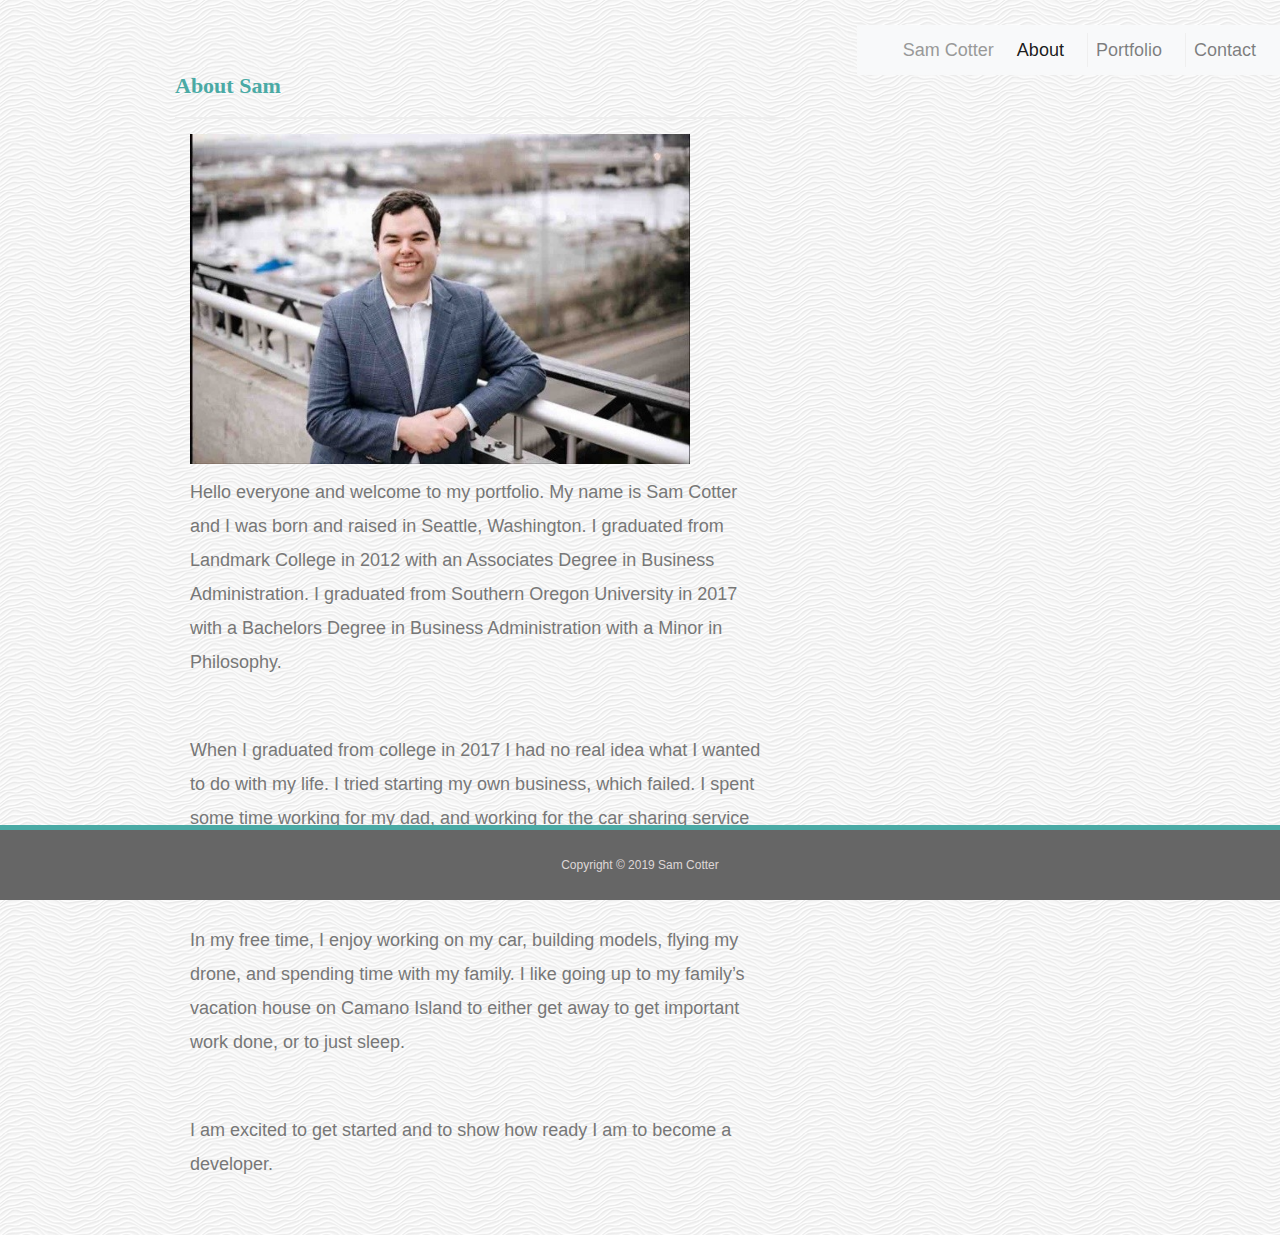
==== index.html @ 406cedae "first upload" ====
<!DOCTYPE html>
<html lang="en-us">

<head>
    <meta charset="UTF-8">
    <title>Sam Cotter</title>
    <link rel="stylesheet" href="https://stackpath.bootstrapcdn.com/bootstrap/4.3.1/css/bootstrap.min.css"
        integrity="sha384-ggOyR0iXCbMQv3Xipma34MD+dH/1fQ784/j6cY/iJTQUOhcWr7x9JvoRxT2MZw1T" crossorigin="anonymous">
    <link rel="stylesheet" type="text/css" href="assets/css/reset.css">
    <link rel="stylesheet" type="text/css" href="assets/css/style.css">
</head>

<body>
    <header>
            <nav class="navbar navbar-expand-lg navbar-light bg-light">
                    <a class="home" href="index.html">Sam Cotter</a>
                    <button class="navbar-toggler" type="button" data-toggle="collapse" data-target="#navbarNavAltMarkup" aria-controls="navbarNavAltMarkup" aria-expanded="false" aria-label="Toggle navigation">
                      <span class="navbar-toggler-icon"></span>
                    </button>
                    <div class="collapse navbar-collapse" id="navbarNavAltMarkup">
                      <div class="navbar-nav">
                        <a class="nav-item nav-link active" href="index.html">About <span class="sr-only">(current)</span></a>
                        <a class="nav-item nav-link" href="portfolio.html">Portfolio</a>
                        <a class="nav-item nav-link" href="contact.html">Contact</a>
                      </div>
                    </div>
                  </nav>
    </header>



    <div id="main">
        <div id="middle" class="text-center container">
            <div class="row">
                <div class="col-md-8 inside-pad">
                    <section id="content" class="text-left">
                        <h3 class="title teal-text gray-line">
                            About Sam
                        </h3>

                        <div id="about" class="container">
                            <img src="assets/images/untitled.png" id="headshot" title="headshot" height="330px">
                            <p>Hello everyone and welcome to my portfolio. My name is Sam Cotter and I was born and
                                raised in Seattle,
                                Washington. I graduated from Landmark College in 2012 with an Associates Degree in
                                Business
                                Administration. I graduated from Southern Oregon University in 2017 with a Bachelors
                                Degree in Business
                                Administration with a Minor in Philosophy. </p>
                                <br>
                            <p>When I graduated from college in 2017 I had no real idea what I wanted to do with my
                                life. I tried
                                starting my own business, which failed. I spent some time working for my dad, and
                                working for the car
                                sharing service Zipcar before I got my current job at BMW Seattle. </p>
                                <br>
                            <p>In my free time, I enjoy working on my car, building models, flying my drone, and
                                spending time with my
                                family. I like going up to my family’s vacation house on Camano Island to either get
                                away to get
                                important work done, or to just sleep. </p>
                                <br>
                            <p>I am excited to get started and to show how ready I am to become a developer. </p>
                            <br>

                        </div>
                    </section>
                </div>
            </div>
        </div>
    </div>

    <footer id="footer">
        Copyright &copy; 2019 Sam Cotter
    </footer>
</body>

</html>
---- assets/css/style.css ----
body {
    font-family: Arial, "Helvetica Neue", Helvetica, sans-serif;
    font-size: 18px;
    line-height: 34px;
    color: #777777;
    background: url(../images/white-waves/white-waves.png);
  }
  
  * {
    box-sizing: border-box;
  }
  
  /* general */
  
  .container {
    width: 100%;
    max-width: 960px;
    margin: 0 auto;
    clear: both;
  }
  
  h1,
  h2,
  h3,
  p {
    margin-bottom: 20px;
  }
  
  p:last-child {
    margin-bottom: 0;
  }
  
  h1,
  h2,
  h3 {
    font-family: Georgia, Times, "Times New Roman", serif;
    font-weight: 700;
    color: #4aaaa5;
  }
  
  h1 {
    padding-bottom: 20px;
    font-size: 30px;
    line-height: 49px;
    border-bottom: 3px solid #dddddd;
  }
  
  h2,
  h3 {
    font-size: 22px;
  }
  
  /* header */
  
  #masthead {
    position: fixed;
    z-index: 99;
    width: 100%;
    margin: 0 0 30px;
    overflow: auto;
    color: #ffffff;
    background: #ffffff;
    border-bottom: 2px solid #cccccc;
  }
  
  #logo {
    float: left;
    width: 250px;
    height: 90px;
    font-family: Georgia, Times, "Times New Roman", serif;
    font-size: 30px;
    font-weight: 700;
    line-height: 90px;
    color: #ffffff;
    text-align: center;
    text-decoration: none;
    background: #4aaaa5;
  }
  
  nav {
    float: right;
    margin-top: 25px;
  }
  
  nav a {
    display: inline-block;
    padding-left: 15px;
    margin-left: 15px;
    line-height: 18px;
    color: #999;
    text-decoration: none;
    border-left: 1px solid #efefef;
  }
  
  nav a:first-child {
    border-left: 0 none;
  }
  
  /* footer */
  
  footer {
    border-top: 5px solid #4aaaa5;
    position: fixed;
    bottom: 0;
    z-index: 1;
    width: 100%;
    text-align: center;
    font-size: 12px;
    padding: 18px;
    background-color: #666666;
    color: #ded7d7;
  }
  
  h3, h2 {
    padding-bottom: 20px;
    margin-bottom: 15px;
    line-height: 22px;
    border-bottom: 2px solid #eeeeee;
  }
  
  /* main */
  
  #main-container {
    padding-top: 130px;
    min-height: calc(100vh - 70px);
  }
  
  .headshot {
    float: left;
    width: 100%;
    max-width: 960px;
    padding: 30px;
    margin: 0 0 40px;
    background: #ffffff;
    border: 1px solid #dddddd;
  }
  
  /* portfolio page */
  
  .work {
    position: relative;
    float: left;
    width: 274px;
    margin: 20px 0 25px;
    overflow: auto;
  }
  
  .work:nth-child(even) {
    margin-right: 40px;
  }
  
  .work img {
    width: 100%;
    border: 0 none;
    opacity: 0.8;
  }
  
  .work h3 {
    position: absolute;
    bottom: 20px;
    width: 100%;
    padding: 15px;
    margin-bottom: 0;
    font-weight: 300;
    line-height: 30px;
    color: #ffffff;
    text-align: center;
    background: #4aaaa5;
    border-bottom: 0;
  }
  
  .auth-image {
    float: left;
    width: 200px;
    height: auto;
    margin-top: 10px;
    margin-right: 25px;
  }
  
  /* contact page */
  
  #contact-form ul {
    margin-bottom: 20px;
  }
  
  #contact-form li {
    margin-bottom: 10px;
  }
  
  label,
  input[type=text],
  input[type=email],
  textarea {
    display: block;
    width: 100%;
  }
  
  input[type=text],
  input[type=email],
  textarea {
    height: 35px;
    padding: 0 10px;
    font-size: 14px;
    border: 1px solid #dddddd;
  }
  
  textarea {
    height: 200px;
  }
  
  input[type=submit] {
    padding: 10px 30px;
    font-size: 18px;
    color: #ffffff;
    cursor: pointer;
    background: #4aaaa5;
    border: 0 none;
  }
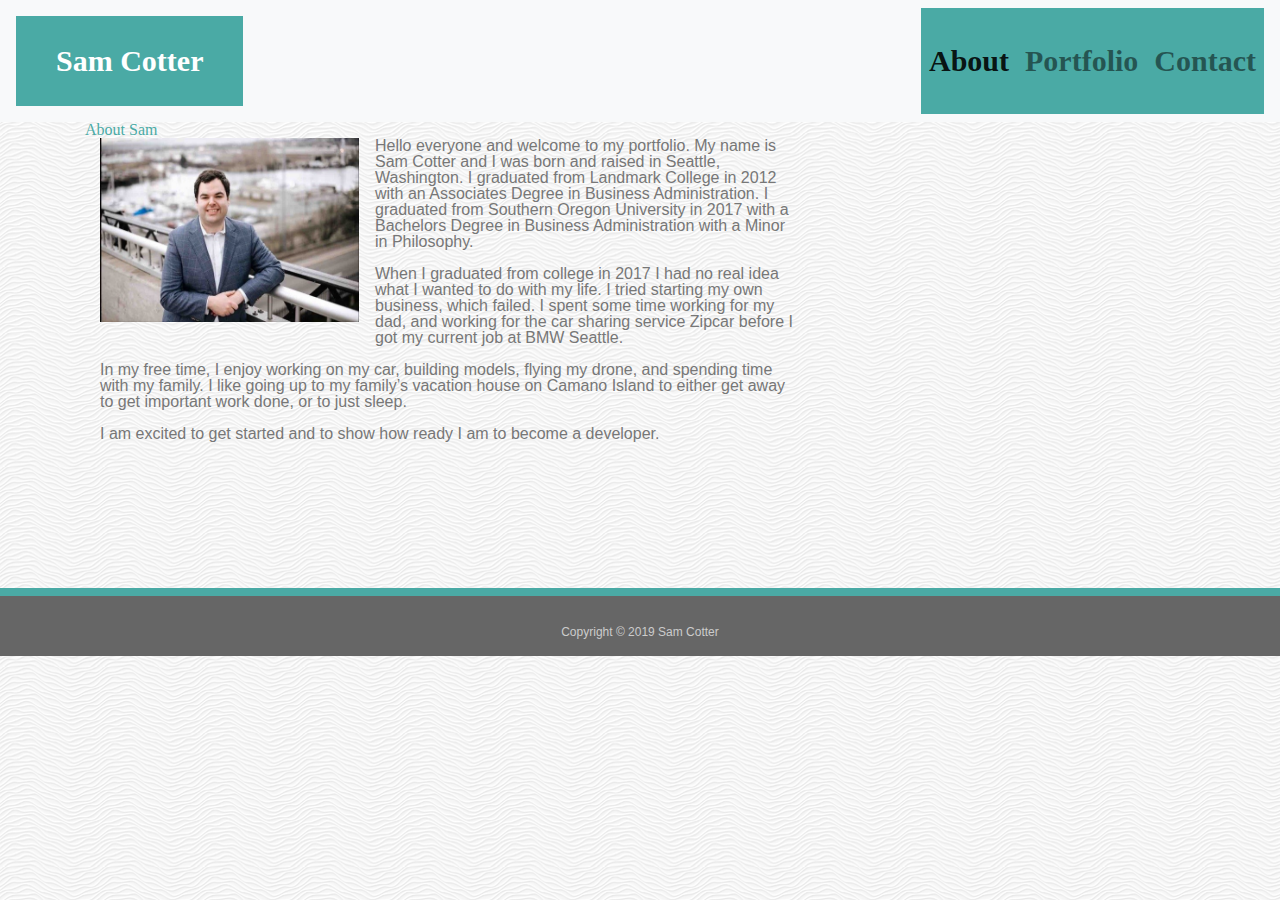
==== commit c7c26285: "Saturday Update" ====
--- a/index.html
+++ b/index.html
@@ -12,19 +12,21 @@
 
 <body>
     <header>
-            <nav class="navbar navbar-expand-lg navbar-light bg-light">
-                    <a class="home" href="index.html">Sam Cotter</a>
-                    <button class="navbar-toggler" type="button" data-toggle="collapse" data-target="#navbarNavAltMarkup" aria-controls="navbarNavAltMarkup" aria-expanded="false" aria-label="Toggle navigation">
-                      <span class="navbar-toggler-icon"></span>
-                    </button>
-                    <div class="collapse navbar-collapse" id="navbarNavAltMarkup">
-                      <div class="navbar-nav">
-                        <a class="nav-item nav-link active" href="index.html">About <span class="sr-only">(current)</span></a>
-                        <a class="nav-item nav-link" href="portfolio.html">Portfolio</a>
-                        <a class="nav-item nav-link" href="contact.html">Contact</a>
-                      </div>
-                    </div>
-                  </nav>
+        <nav class="navbar navbar-expand-lg navbar-light bg-light">
+            <a class="logo" href="index.html">Sam Cotter</a>
+            <button class="navbar-toggler" type="button" data-toggle="collapse" data-target="#navbarNavAltMarkup"
+                aria-controls="navbarNavAltMarkup" aria-expanded="false" aria-label="Toggle navigation">
+
+            </button>
+            <div class="collapse navbar-collapse" id="navbarNavAltMarkup">
+                <div class="navbar-nav ml-auto">
+                    <a class="nav-item nav-link active" href="index.html">About <span
+                            class="sr-only">(current)</span></a>
+                    <a class="nav-item nav-link" href="portfolio.html">Portfolio</a>
+                    <a class="nav-item nav-link" href="contact.html">Contact</a>
+                </div>
+            </div>
+        </nav>
     </header>
 
 
@@ -34,12 +36,12 @@
             <div class="row">
                 <div class="col-md-8 inside-pad">
                     <section id="content" class="text-left">
-                        <h3 class="title teal-text gray-line">
+                        <h1 class="title teal-text gray-line">
                             About Sam
-                        </h3>
+                        </h1>
 
                         <div id="about" class="container">
-                            <img src="assets/images/untitled.png" id="headshot" title="headshot" height="330px">
+                            <img class="headshot" src="./assets/images/untitled.png" alt="headshot">
                             <p>Hello everyone and welcome to my portfolio. My name is Sam Cotter and I was born and
                                 raised in Seattle,
                                 Washington. I graduated from Landmark College in 2012 with an Associates Degree in
@@ -47,19 +49,19 @@
                                 Administration. I graduated from Southern Oregon University in 2017 with a Bachelors
                                 Degree in Business
                                 Administration with a Minor in Philosophy. </p>
-                                <br>
+                            <br>
                             <p>When I graduated from college in 2017 I had no real idea what I wanted to do with my
                                 life. I tried
                                 starting my own business, which failed. I spent some time working for my dad, and
                                 working for the car
                                 sharing service Zipcar before I got my current job at BMW Seattle. </p>
-                                <br>
+                            <br>
                             <p>In my free time, I enjoy working on my car, building models, flying my drone, and
                                 spending time with my
                                 family. I like going up to my family’s vacation house on Camano Island to either get
                                 away to get
                                 important work done, or to just sleep. </p>
-                                <br>
+                            <br>
                             <p>I am excited to get started and to show how ready I am to become a developer. </p>
                             <br>
 
@@ -70,6 +72,8 @@
         </div>
     </div>
 
+
+
     <footer id="footer">
         Copyright &copy; 2019 Sam Cotter
     </footer>
--- a/assets/css/style.css
+++ b/assets/css/style.css
@@ -1,219 +1,86 @@
-body {
-    font-family: Arial, "Helvetica Neue", Helvetica, sans-serif;
-    font-size: 18px;
-    line-height: 34px;
-    color: #777777;
-    background: url(../images/white-waves/white-waves.png);
-  }
-  
-  * {
-    box-sizing: border-box;
-  }
-  
-  /* general */
-  
-  .container {
-    width: 100%;
-    max-width: 960px;
-    margin: 0 auto;
-    clear: both;
-  }
-  
-  h1,
-  h2,
-  h3,
-  p {
-    margin-bottom: 20px;
-  }
-  
-  p:last-child {
-    margin-bottom: 0;
-  }
-  
-  h1,
-  h2,
-  h3 {
-    font-family: Georgia, Times, "Times New Roman", serif;
-    font-weight: 700;
-    color: #4aaaa5;
-  }
-  
-  h1 {
-    padding-bottom: 20px;
-    font-size: 30px;
-    line-height: 49px;
-    border-bottom: 3px solid #dddddd;
-  }
-  
-  h2,
-  h3 {
-    font-size: 22px;
-  }
-  
-  /* header */
-  
-  #masthead {
-    position: fixed;
-    z-index: 99;
-    width: 100%;
-    margin: 0 0 30px;
-    overflow: auto;
-    color: #ffffff;
-    background: #ffffff;
-    border-bottom: 2px solid #cccccc;
-  }
-  
-  #logo {
-    float: left;
-    width: 250px;
-    height: 90px;
-    font-family: Georgia, Times, "Times New Roman", serif;
-    font-size: 30px;
-    font-weight: 700;
-    line-height: 90px;
-    color: #ffffff;
-    text-align: center;
-    text-decoration: none;
-    background: #4aaaa5;
-  }
-  
-  nav {
-    float: right;
-    margin-top: 25px;
-  }
-  
-  nav a {
-    display: inline-block;
-    padding-left: 15px;
-    margin-left: 15px;
-    line-height: 18px;
-    color: #999;
-    text-decoration: none;
-    border-left: 1px solid #efefef;
-  }
-  
-  nav a:first-child {
-    border-left: 0 none;
-  }
-  
-  /* footer */
-  
-  footer {
-    border-top: 5px solid #4aaaa5;
-    position: fixed;
-    bottom: 0;
-    z-index: 1;
-    width: 100%;
-    text-align: center;
-    font-size: 12px;
-    padding: 18px;
-    background-color: #666666;
-    color: #ded7d7;
-  }
-  
-  h3, h2 {
-    padding-bottom: 20px;
-    margin-bottom: 15px;
-    line-height: 22px;
-    border-bottom: 2px solid #eeeeee;
-  }
-  
-  /* main */
-  
-  #main-container {
-    padding-top: 130px;
-    min-height: calc(100vh - 70px);
-  }
-  
-  .headshot {
-    float: left;
-    width: 100%;
-    max-width: 960px;
-    padding: 30px;
-    margin: 0 0 40px;
-    background: #ffffff;
-    border: 1px solid #dddddd;
-  }
-  
-  /* portfolio page */
-  
-  .work {
-    position: relative;
-    float: left;
-    width: 274px;
-    margin: 20px 0 25px;
-    overflow: auto;
-  }
-  
-  .work:nth-child(even) {
-    margin-right: 40px;
-  }
-  
-  .work img {
-    width: 100%;
-    border: 0 none;
-    opacity: 0.8;
-  }
-  
-  .work h3 {
-    position: absolute;
-    bottom: 20px;
-    width: 100%;
-    padding: 15px;
-    margin-bottom: 0;
-    font-weight: 300;
-    line-height: 30px;
-    color: #ffffff;
-    text-align: center;
-    background: #4aaaa5;
-    border-bottom: 0;
-  }
-  
-  .auth-image {
-    float: left;
-    width: 200px;
-    height: auto;
-    margin-top: 10px;
-    margin-right: 25px;
-  }
-  
-  /* contact page */
-  
-  #contact-form ul {
-    margin-bottom: 20px;
-  }
-  
-  #contact-form li {
-    margin-bottom: 10px;
-  }
-  
-  label,
-  input[type=text],
-  input[type=email],
-  textarea {
-    display: block;
-    width: 100%;
-  }
-  
-  input[type=text],
-  input[type=email],
-  textarea {
-    height: 35px;
-    padding: 0 10px;
-    font-size: 14px;
-    border: 1px solid #dddddd;
-  }
-  
-  textarea {
-    height: 200px;
-  }
-  
-  input[type=submit] {
-    padding: 10px 30px;
-    font-size: 18px;
-    color: #ffffff;
-    cursor: pointer;
-    background: #4aaaa5;
-    border: 0 none;
-  }
-  +html {
+  position: relative;
+}
+html, body {
+  font-family: Arial, 'Helvetica Neue', Helvetica, sans-serif;
+  color: #777777;
+  background-color: #dddddd;
+  background-image: url("../images/white-waves/white-waves.png");
+}
+h1, h2, h3, h4, h5, h6 {
+  font-family: Georgia, 'Times New Roman', Times, serif;
+  color: #4aaaa5;
+}
+html {
+  position: relative;
+}
+.headshot {
+  float: left;
+  padding: 0 1em 1em 0;
+  width: 275px;
+  height: 200px;
+}
+footer {
+  bottom: 0;
+  width: 100%;
+  height: 2.5rem; 
+  padding: 30px 0;
+  clear: both;
+  font-size: 12px;
+  color: #ffffff;
+  color: #cccccc;
+  text-align: center;
+  background: #666666;
+  border-top: 8px solid #4aaaa5;
+  position: relative;
+  margin-top: 130px;
+}
+a {
+  float: left;
+  display: block;
+  background-color: #4aaaa5;
+  color: #fff;
+  font-family: "Georgia";
+  font-size: 30px;
+  padding: 0 40px;
+  line-height: 90px;
+  font-weight: bold;
+  text-decoration: none;
+}
+.work {
+  position: relative;
+  float: left;
+  width: 274px;
+  margin: 20px 0 25px;
+}
+
+.work:nth-child(even) {
+  margin-right: 40px;
+}
+
+.work img {
+  width: 100%;
+  height: auto;
+  border: 0 none;
+  opacity: 0.8;
+}
+
+.work h3 {
+  position: absolute;
+  bottom: 20px;
+  width: 100%;
+  padding: 15px;
+  margin-bottom: 0;
+  font-weight: 300;
+  line-height: 30px;
+  color: #fff;
+  text-align: center;
+  background: #4aaaa5;
+  border-bottom: 0;
+  font-family: "Georgia";
+  font-size: 22px;
+}
+textarea {
+  height: 200px;
+  width: 700px;
+}